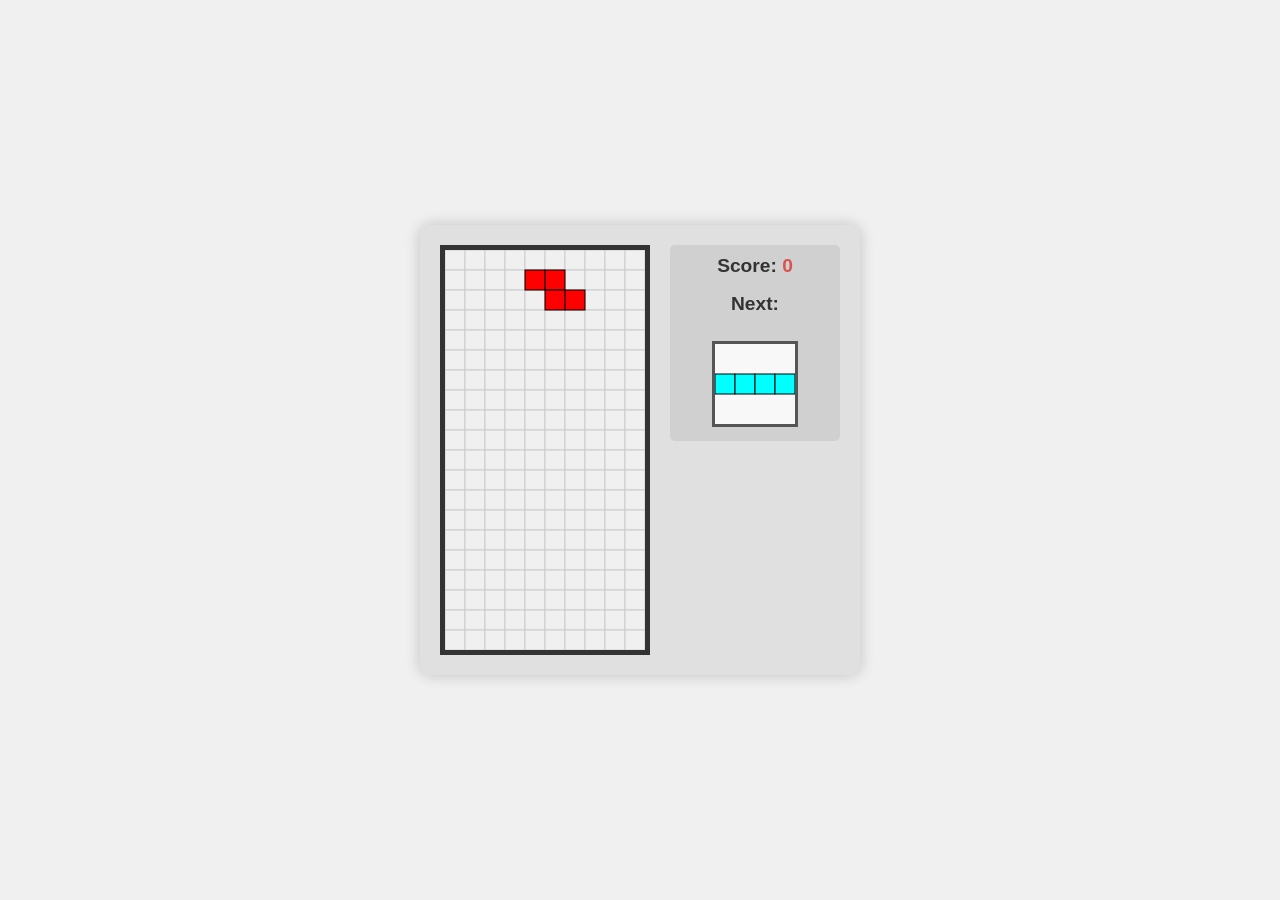
==== index.html @ f8dffbf0 "feat: Implement web-based Tetris game This commit introduces a fully functional web-based Tetris gam" ====
<!DOCTYPE html>
<html>
<head>
    <title>Tetris</title>
    <link rel="stylesheet" type="text/css" href="style.css">
</head>
<body>
    <div id="game-container">
        <canvas id="tetris-board" width="200" height="400"></canvas>
        <div id="info">
            <h2>Score: <span id="score">0</span></h2>
            <h2>Next:</h2>
            <canvas id="next-block" width="80" height="80"></canvas>
        </div>
    </div>
    <script src="script.js"></script>
</body>
</html>
---- style.css ----
body {
    font-family: Arial, sans-serif;
    display: flex;
    justify-content: center;
    align-items: center;
    min-height: 100vh;
    background-color: #f0f0f0;
    margin: 0;
}

#game-container {
    display: flex;
    align-items: flex-start; /* Align items to the top */
    background-color: #e0e0e0;
    padding: 20px;
    border-radius: 10px;
    box-shadow: 0 0 15px rgba(0,0,0,0.2);
}

#tetris-board {
    border: 5px solid #333;
    background-color: #f8f8f8; /* Light background for the board itself */
    /* Canvas dimensions are set in JS, but border adds to visual size */
}

#info {
    margin-left: 20px;
    padding: 10px;
    background-color: #d0d0d0;
    border-radius: 5px;
    width: 150px; /* Fixed width for the info panel */
    text-align: center;
}

#info h2 {
    margin-top: 0;
    font-size: 1.2em;
    color: #333;
}

#score {
    font-weight: bold;
    color: #d9534f; /* A reddish color for score */
}

#next-block {
    border: 3px solid #555;
    background-color: #f8f8f8; /* Light background for the next block canvas */
    margin-top: 10px;
    /* Canvas dimensions are set in JS */
}

/* Optional: Styles for Game Over message if you add one directly to HTML */
/*
.game-over-message {
    position: absolute;
    top: 50%;
    left: 50%;
    transform: translate(-50%, -50%);
    background-color: rgba(0,0,0,0.75);
    color: white;
    padding: 20px;
    border-radius: 10px;
    font-size: 2em;
    text-align: center;
}
*/
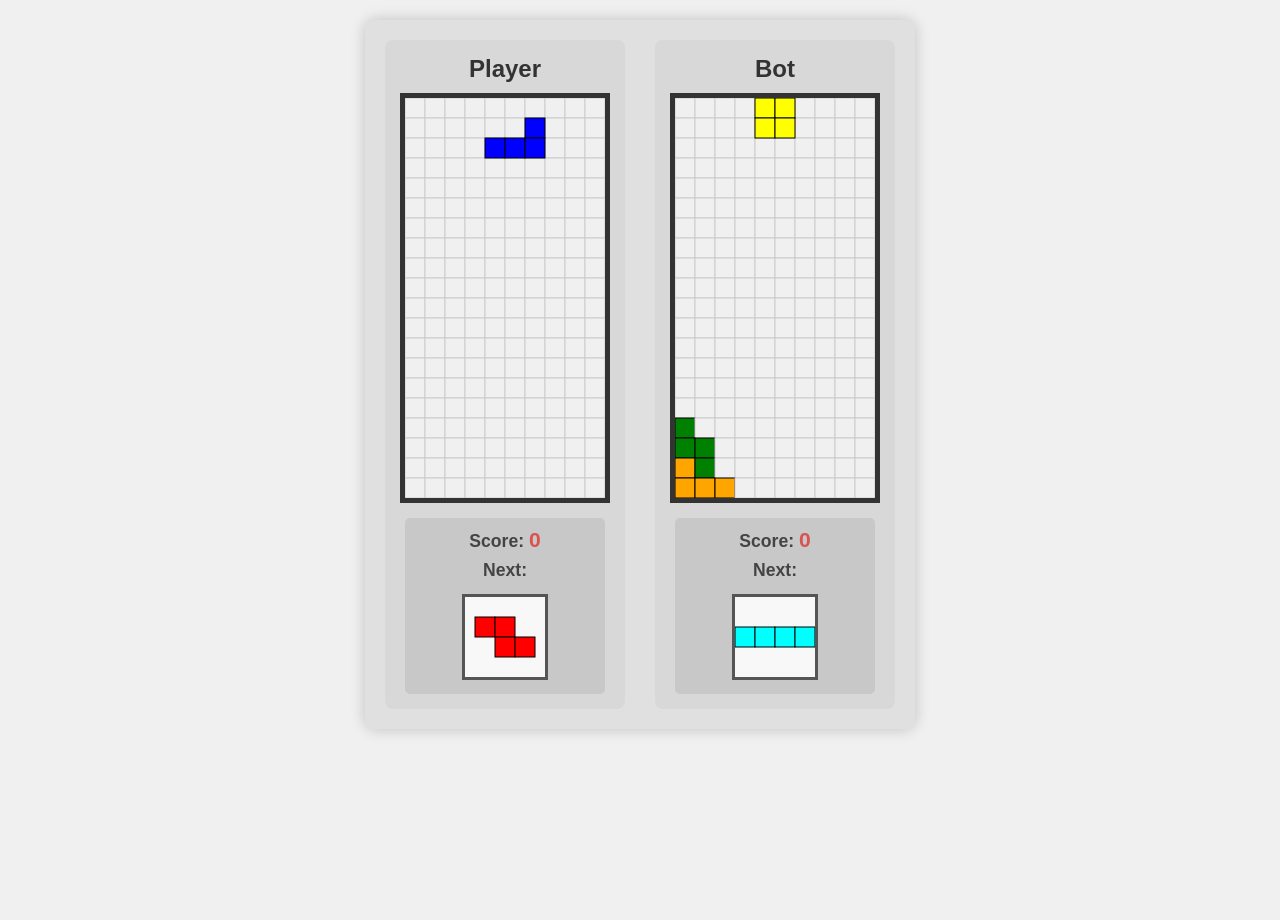
==== commit 307ce843: "feat: Implement dual-board Tetris with AI bot This commit introduces a major enhancement to the web-" ====
--- a/index.html
+++ b/index.html
@@ -1,16 +1,31 @@
 <!DOCTYPE html>
 <html>
 <head>
-    <title>Tetris</title>
+    <title>Dual Tetris</title>
     <link rel="stylesheet" type="text/css" href="style.css">
 </head>
 <body>
-    <div id="game-container">
-        <canvas id="tetris-board" width="200" height="400"></canvas>
-        <div id="info">
-            <h2>Score: <span id="score">0</span></h2>
-            <h2>Next:</h2>
-            <canvas id="next-block" width="80" height="80"></canvas>
+    <div id="main-container">
+        <!-- Player Game Area -->
+        <div id="player-area" class="game-area">
+            <h2>Player</h2>
+            <canvas id="player-canvas" width="200" height="400"></canvas>
+            <div class="info-panel">
+                <h3>Score: <span id="player-score">0</span></h3>
+                <h3>Next:</h3>
+                <canvas id="player-next-block" width="80" height="80"></canvas>
+            </div>
+        </div>
+
+        <!-- Bot Game Area -->
+        <div id="bot-area" class="game-area">
+            <h2>Bot</h2>
+            <canvas id="bot-canvas" width="200" height="400"></canvas>
+            <div class="info-panel">
+                <h3>Score: <span id="bot-score">0</span></h3>
+                <h3>Next:</h3>
+                <canvas id="bot-next-block" width="80" height="80"></canvas>
+            </div>
         </div>
     </div>
     <script src="script.js"></script>
--- a/style.css
+++ b/style.css
@@ -2,66 +2,78 @@
     font-family: Arial, sans-serif;
     display: flex;
     justify-content: center;
-    align-items: center;
+    align-items: flex-start; /* Align to top for potentially different heights */
     min-height: 100vh;
     background-color: #f0f0f0;
     margin: 0;
+    padding-top: 20px; /* Add some padding at the top */
 }
 
-#game-container {
+#main-container {
     display: flex;
-    align-items: flex-start; /* Align items to the top */
+    justify-content: center; /* Center game areas */
+    align-items: flex-start;
+    gap: 30px; /* Space between player and bot areas */
     background-color: #e0e0e0;
     padding: 20px;
     border-radius: 10px;
     box-shadow: 0 0 15px rgba(0,0,0,0.2);
 }
 
-#tetris-board {
+.game-area {
+    display: flex;
+    flex-direction: column; /* Stack canvas and info panel vertically */
+    align-items: center; /* Center items within a game area */
+    padding: 15px;
+    background-color: #d8d8d8;
+    border-radius: 8px;
+}
+
+.game-area h2 {
+    margin-top: 0;
+    margin-bottom: 10px;
+    font-size: 1.5em;
+    color: #333;
+}
+
+/* Canvas styling for both player and bot */
+#player-canvas, #bot-canvas {
     border: 5px solid #333;
     background-color: #f8f8f8; /* Light background for the board itself */
-    /* Canvas dimensions are set in JS, but border adds to visual size */
+    /* Dimensions are set in JS */
 }
 
-#info {
-    margin-left: 20px;
+.info-panel {
+    margin-top: 15px;
     padding: 10px;
-    background-color: #d0d0d0;
+    background-color: #c8c8c8;
     border-radius: 5px;
-    width: 150px; /* Fixed width for the info panel */
+    width: 180px; /* Fixed width for info panels, adjust if needed */
     text-align: center;
 }
 
-#info h2 {
+.info-panel h3 {
     margin-top: 0;
-    font-size: 1.2em;
-    color: #333;
+    margin-bottom: 8px;
+    font-size: 1.1em;
+    color: #444;
 }
 
-#score {
+/* Score display for both */
+#player-score, #bot-score {
     font-weight: bold;
+    font-size: 1.2em;
     color: #d9534f; /* A reddish color for score */
 }
 
-#next-block {
+/* Next block canvas for both */
+#player-next-block, #bot-next-block {
     border: 3px solid #555;
-    background-color: #f8f8f8; /* Light background for the next block canvas */
-    margin-top: 10px;
-    /* Canvas dimensions are set in JS */
+    background-color: #f8f8f8;
+    margin-top: 5px;
+    /* Dimensions are set in JS */
 }
 
-/* Optional: Styles for Game Over message if you add one directly to HTML */
-/*
-.game-over-message {
-    position: absolute;
-    top: 50%;
-    left: 50%;
-    transform: translate(-50%, -50%);
-    background-color: rgba(0,0,0,0.75);
-    color: white;
-    padding: 20px;
-    border-radius: 10px;
-    font-size: 2em;
-    text-align: center;
-}
-*/
+/* Game Over Message Styling (if displayed on canvas, JS handles this) */
+/* No specific CSS needed here if JS draws directly on canvas,
+   but good to remember if you were to use HTML elements for overlays. */
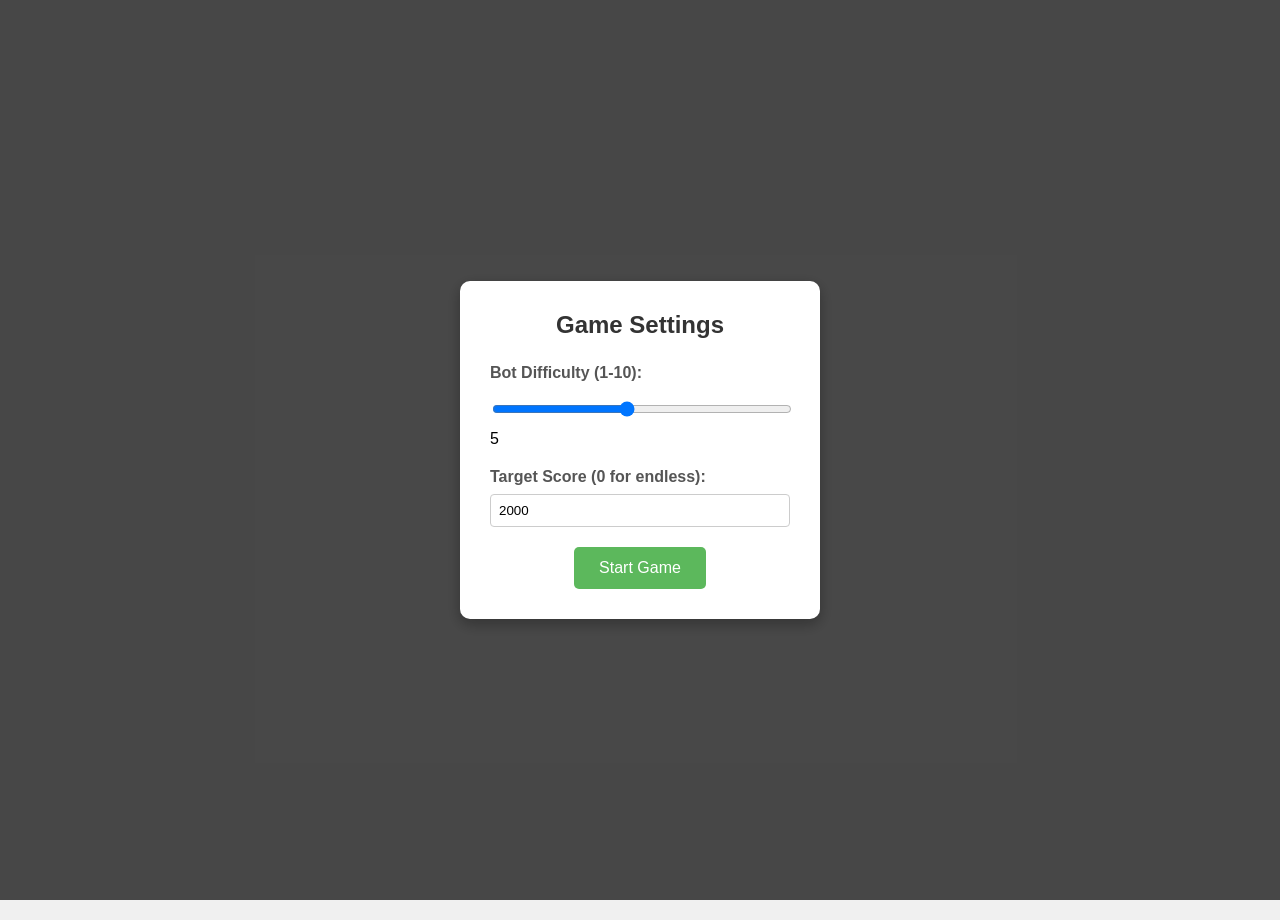
==== commit 6cc06c89: "feat: Add pre-game settings, target score, and replayability This commit introduces several enhancem" ====
--- a/index.html
+++ b/index.html
@@ -1,11 +1,29 @@
 <!DOCTYPE html>
 <html>
 <head>
-    <title>Dual Tetris</title>
+    <title>Dual Tetris - Settings</title>
     <link rel="stylesheet" type="text/css" href="style.css">
 </head>
 <body>
-    <div id="main-container">
+    <!-- Pre-Game Settings UI -->
+    <div id="settings-overlay">
+        <div id="settings-modal">
+            <h2>Game Settings</h2>
+            <div class="setting-item">
+                <label for="bot-difficulty">Bot Difficulty (1-10):</label>
+                <input type="range" id="bot-difficulty" name="bot-difficulty" min="1" max="10" value="5">
+                <span id="difficulty-value">5</span>
+            </div>
+            <div class="setting-item">
+                <label for="target-score">Target Score (0 for endless):</label>
+                <input type="number" id="target-score" name="target-score" min="0" step="100" value="2000">
+            </div>
+            <button id="start-game-btn">Start Game</button>
+        </div>
+    </div>
+
+    <!-- Main Game Area (Initially less prominent or hidden by CSS) -->
+    <div id="main-container" style="display:none;">
         <!-- Player Game Area -->
         <div id="player-area" class="game-area">
             <h2>Player</h2>
@@ -28,6 +46,16 @@
             </div>
         </div>
     </div>
+
+    <!-- Game Over UI (Initially hidden) -->
+    <div id="game-over-overlay" style="display:none;">
+        <div id="game-over-modal">
+            <h2 id="game-over-title">Game Over</h2>
+            <p id="winner-message"></p>
+            <button id="play-again-btn">Play Again?</button>
+        </div>
+    </div>
+
     <script src="script.js"></script>
 </body>
 </html>
--- a/style.css
+++ b/style.css
@@ -6,14 +6,14 @@
     min-height: 100vh;
     background-color: #f0f0f0;
     margin: 0;
-    padding-top: 20px; /* Add some padding at the top */
+    padding-top: 20px; /* Add some padding at the top, might be removed if overlay is full screen initially */
 }
 
 #main-container {
-    display: flex;
-    justify-content: center; /* Center game areas */
+    display: flex; /* Will be set to flex by JS when shown */
+    justify-content: center; 
     align-items: flex-start;
-    gap: 30px; /* Space between player and bot areas */
+    gap: 30px; 
     background-color: #e0e0e0;
     padding: 20px;
     border-radius: 10px;
@@ -22,8 +22,8 @@
 
 .game-area {
     display: flex;
-    flex-direction: column; /* Stack canvas and info panel vertically */
-    align-items: center; /* Center items within a game area */
+    flex-direction: column; 
+    align-items: center; 
     padding: 15px;
     background-color: #d8d8d8;
     border-radius: 8px;
@@ -36,11 +36,9 @@
     color: #333;
 }
 
-/* Canvas styling for both player and bot */
 #player-canvas, #bot-canvas {
     border: 5px solid #333;
-    background-color: #f8f8f8; /* Light background for the board itself */
-    /* Dimensions are set in JS */
+    background-color: #f8f8f8; 
 }
 
 .info-panel {
@@ -48,7 +46,7 @@
     padding: 10px;
     background-color: #c8c8c8;
     border-radius: 5px;
-    width: 180px; /* Fixed width for info panels, adjust if needed */
+    width: 180px; 
     text-align: center;
 }
 
@@ -59,21 +57,87 @@
     color: #444;
 }
 
-/* Score display for both */
 #player-score, #bot-score {
     font-weight: bold;
     font-size: 1.2em;
-    color: #d9534f; /* A reddish color for score */
+    color: #d9534f; 
 }
 
-/* Next block canvas for both */
 #player-next-block, #bot-next-block {
     border: 3px solid #555;
     background-color: #f8f8f8;
     margin-top: 5px;
-    /* Dimensions are set in JS */
 }
 
-/* Game Over Message Styling (if displayed on canvas, JS handles this) */
-/* No specific CSS needed here if JS draws directly on canvas,
-   but good to remember if you were to use HTML elements for overlays. */
+/* Settings Overlay and Modal */
+#settings-overlay, #game-over-overlay {
+    position: fixed; 
+    top: 0;
+    left: 0;
+    width: 100%;
+    height: 100%;
+    background-color: rgba(0, 0, 0, 0.7); 
+    display: flex; 
+    justify-content: center;
+    align-items: center;
+    z-index: 1000; 
+}
+
+#settings-modal, #game-over-modal {
+    background-color: #fff;
+    padding: 30px;
+    border-radius: 10px;
+    box-shadow: 0 5px 15px rgba(0,0,0,0.3);
+    text-align: center;
+    min-width: 300px;
+}
+
+#settings-modal h2, #game-over-modal h2 {
+    margin-top: 0;
+    margin-bottom: 25px;
+    color: #333;
+}
+
+.setting-item {
+    margin-bottom: 20px;
+    text-align: left;
+}
+
+.setting-item label {
+    display: block;
+    margin-bottom: 8px;
+    font-weight: bold;
+    color: #555;
+}
+
+.setting-item input[type="range"],
+.setting-item input[type="number"] {
+    width: 100%;
+    padding: 8px;
+    border: 1px solid #ccc;
+    border-radius: 4px;
+    box-sizing: border-box; /* Ensure padding doesn't expand width */
+}
+
+#start-game-btn, #play-again-btn {
+    background-color: #5cb85c; /* Green */
+    color: white;
+    border: none;
+    padding: 12px 25px;
+    text-align: center;
+    text-decoration: none;
+    display: inline-block;
+    font-size: 16px;
+    border-radius: 5px;
+    cursor: pointer;
+    transition: background-color 0.3s ease;
+}
+
+#start-game-btn:hover, #play-again-btn:hover {
+    background-color: #4cae4c; /* Darker green */
+}
+
+/* Style to visually hide elements that JS will show/hide */
+.hidden {
+    display: none !important;
+}
